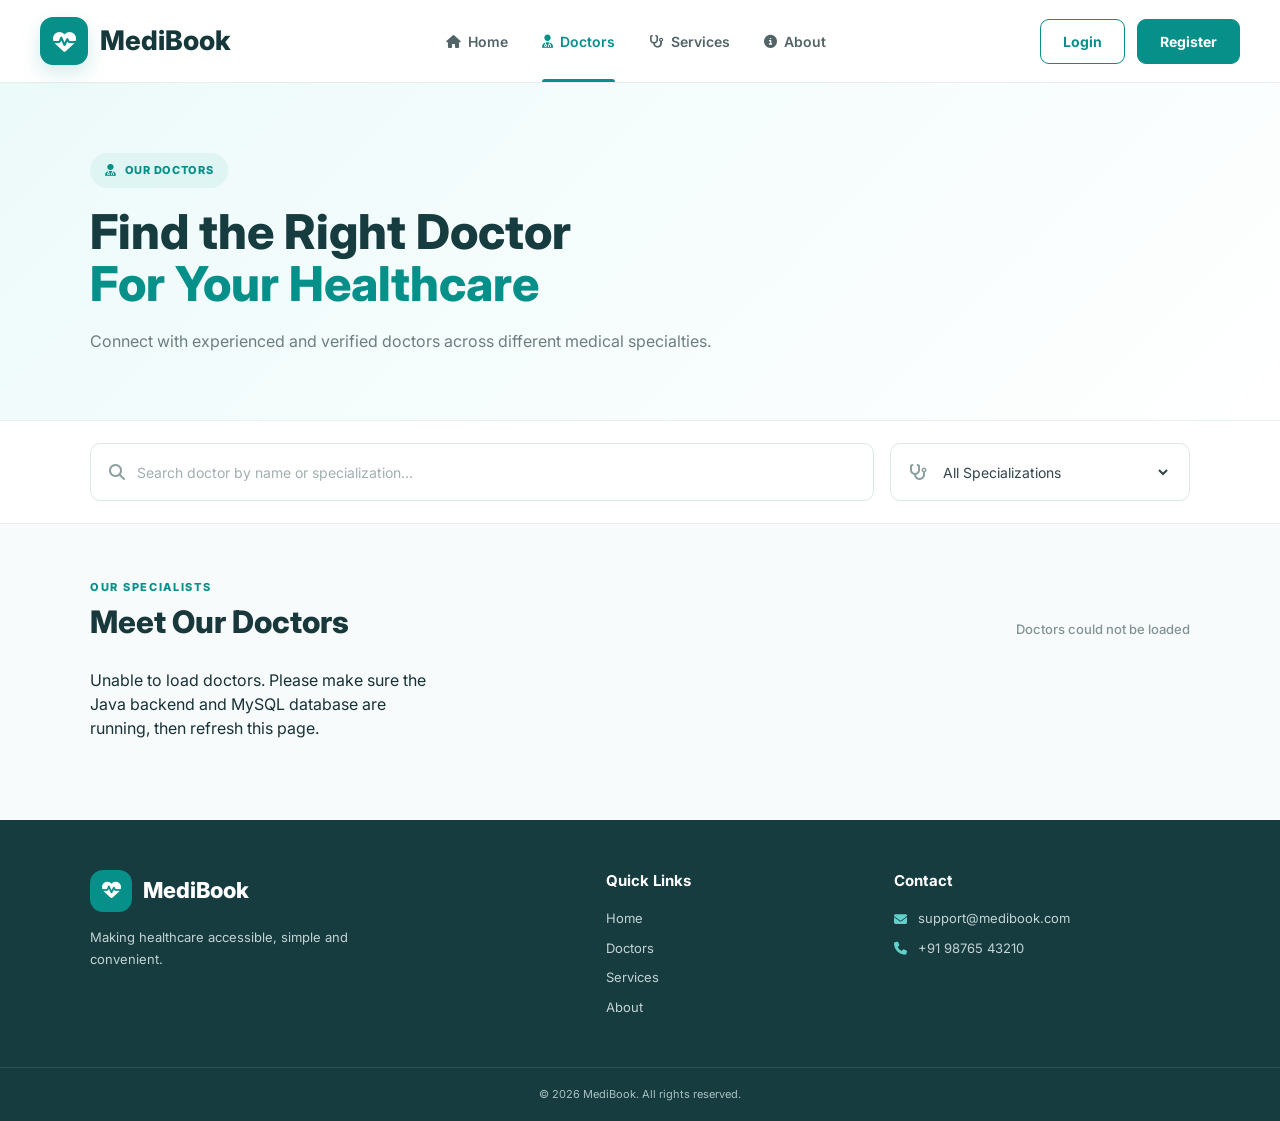
==== pages/doctors.html @ 032f0db3 "Add MediBook project files" ====
<!DOCTYPE html>
<html lang="en">

<head>
    <meta charset="UTF-8">
    <meta name="viewport" content="width=device-width, initial-scale=1.0">

    <title>Our Doctors - MediBook</title>

    <!-- Google Font -->
    <link
        href="https://fonts.googleapis.com/css2?family=Inter:wght@400;500;600;700;800&display=swap"
        rel="stylesheet"
    >

    <!-- Font Awesome -->
    <link
        rel="stylesheet"
        href="https://cdnjs.cloudflare.com/ajax/libs/font-awesome/6.5.2/css/all.min.css"
    >

    <!-- Doctors CSS -->
    <link rel="stylesheet" href="../css/doctors.css">
</head>

<body>

    <!-- NAVBAR -->
    <header class="navbar">
        <div class="nav-container">

            <a href="../index.html" class="logo">
                <div class="logo-icon">
                    <i class="fa-solid fa-heart-pulse"></i>
                </div>
                <span>MediBook</span>
            </a>

            <nav class="nav-links">
                <a href="../index.html">
                    <i class="fa-solid fa-house"></i>
                    Home
                </a>

                <a href="doctors.html" class="active">
                    <i class="fa-solid fa-user-doctor"></i>
                    Doctors
                </a>

                <a href="services.html">
                    <i class="fa-solid fa-stethoscope"></i>
                    Services
                </a>

                <a href="about.html">
                    <i class="fa-solid fa-circle-info"></i>
                    About
                </a>
            </nav>

           
       <div class="nav-buttons" id="navButtons">
       <a href="login.html" class="login-btn" id="loginNavBtn">Login</a>
       <a href="register.html" class="register-btn" id="registerNavBtn">Register</a>
     </div>


        </div>
    </header>


    <!-- HERO SECTION -->
    <section class="doctors-hero">
        <div class="hero-content">

            <span class="hero-tag">
                <i class="fa-solid fa-user-doctor"></i>
                OUR DOCTORS
            </span>

            <h1>
                Find the Right Doctor
                <span>For Your Healthcare</span>
            </h1>

            <p>
                Connect with experienced and verified doctors
                across different medical specialties.
            </p>

        </div>
    </section>


    <!-- SEARCH AND FILTER SECTION -->
    <section class="search-section">
        <div class="search-container">

            <div class="search-box">
                <i class="fa-solid fa-magnifying-glass"></i>

                <input
                    type="text"
                    id="doctorSearch"
                    placeholder="Search doctor by name or specialization..."
                    aria-label="Search doctors"
                >
            </div>

            <div class="filter-box">
                <i class="fa-solid fa-stethoscope"></i>

                <select
                    id="specializationFilter"
                    aria-label="Filter by specialization"
                >
                    <option value="all">All Specializations</option>
                    <option value="cardiologist">Cardiology</option>
                    <option value="dermatologist">Dermatology</option>
                    <option value="neurologist">Neurology</option>
                    <option value="orthopedic">Orthopedics</option>
                    <option value="pediatrician">Pediatrics</option>
                    <option value="dentist">Dentistry</option>
                </select>
            </div>

        </div>
    </section>


    <!-- DOCTORS SECTION -->
    <main class="doctors-section">

        <div class="section-heading">
            <div>
                <span class="section-tag">OUR SPECIALISTS</span>
                <h2>Meet Our Doctors</h2>
            </div>

            <p id="doctorCount" aria-live="polite">
                Loading doctors...
            </p>
        </div>


        <!-- JavaScript inserts the database doctors here -->
        <div class="doctors-grid" id="doctorsGrid">
            <p id="doctorsLoading">Loading doctors...</p>
        </div>


        <!-- NO RESULTS MESSAGE -->
        <div
            id="noResults"
            class="no-results"
            style="display: none;"
        >
            <i class="fa-solid fa-user-doctor"></i>

            <h3>No doctors found</h3>

            <p>
                Try searching for another doctor
                or specialization.
            </p>
        </div>

    </main>


    <!-- FOOTER -->
    <footer class="footer">
        <div class="footer-container">

            <div class="footer-brand">
                <div class="footer-logo">
                    <div class="logo-icon">
                        <i class="fa-solid fa-heart-pulse"></i>
                    </div>

                    <span>MediBook</span>
                </div>

                <p>
                    Making healthcare accessible,
                    simple and convenient.
                </p>
            </div>


            <div class="footer-links">
                <h4>Quick Links</h4>

                <a href="../index.html">Home</a>
                <a href="doctors.html">Doctors</a>
                <a href="services.html">Services</a>
                <a href="about.html">About</a>
            </div>


            <div class="footer-links">
                <h4>Contact</h4>

                <p>
                    <i class="fa-solid fa-envelope"></i>
                    support@medibook.com
                </p>

                <p>
                    <i class="fa-solid fa-phone"></i>
                    +91 98765 43210
                </p>
            </div>

        </div>

        <div class="footer-bottom">
            <p>© 2026 MediBook. All rights reserved.</p>
        </div>
    </footer>


    <!-- EXTERNAL JAVASCRIPT -->
    <script src="../js/doctors.js"></script>

</body>
</html>
---- css/doctors.css ----
/* =========================================================
   MEDIBOOK - DOCTORS PAGE
   ========================================================= */


/* =========================
   RESET
========================= */

* {
    margin: 0;
    padding: 0;
    box-sizing: border-box;
}


html {
    scroll-behavior: smooth;
}


body {
    font-family: "Inter", sans-serif;
    background: #f7fbfb;
    color: #183237;
    line-height: 1.5;
}


/* =========================
   NAVBAR
========================= */

.navbar {
    width: 100%;
    background: #ffffff;
    border-bottom: 1px solid #e8eeee;
    position: sticky;
    top: 0;
    z-index: 1000;
}


.nav-container {
    width: min(1200px, calc(100% - 50px));
    height: 82px;
    margin: auto;

    display: flex;
    align-items: center;
    justify-content: space-between;
}


/* LOGO */

.logo {
    display: flex;
    align-items: center;
    gap: 12px;

    text-decoration: none;
    color: #17383b;

    font-size: 27px;
    font-weight: 800;
}


.logo-icon {
    width: 48px;
    height: 48px;

    display: flex;
    align-items: center;
    justify-content: center;

    background: #078f89;
    color: white;

    border-radius: 13px;

    font-size: 23px;

    box-shadow:
        0 8px 20px rgba(0, 143, 138, 0.18);
}


/* NAVIGATION */

.nav-links {
    display: flex;
    align-items: center;
    gap: 34px;
}


.nav-links a {
    position: relative;

    display: flex;
    align-items: center;
    gap: 7px;

    text-decoration: none;

    color: #536468;

    font-size: 14px;
    font-weight: 600;

    padding: 30px 0;
}


.nav-links a i {
    font-size: 13px;
}


.nav-links a:hover {
    color: #078f89;
}


.nav-links a.active {
    color: #078f89;
}


.nav-links a.active::after {
    content: "";

    position: absolute;

    left: 0;
    right: 0;
    bottom: 0;

    height: 3px;

    background: #078f89;

    border-radius: 3px 3px 0 0;
}


/* NAV BUTTONS */

.nav-buttons {
    display: flex;
    align-items: center;
    gap: 12px;
}


.login-btn,
.register-btn {
    text-decoration: none;

    padding: 11px 22px;

    border-radius: 9px;

    font-size: 14px;
    font-weight: 700;
}


.login-btn {
    color: #078f89;

    border: 1px solid #078f89;

    background: white;
}


.login-btn:hover {
    background: #eefafa;
}


.register-btn {
    color: white;

    background: #078f89;

    border: 1px solid #078f89;
}


.register-btn:hover {
    background: #067d78;
}


/* =========================
   HERO
========================= */

.doctors-hero {
    background:
        linear-gradient(
            135deg,
            #edfafa 0%,
            #ffffff 100%
        );

    padding: 70px 25px 65px;

    border-bottom: 1px solid #e9f0f0;
}


.hero-content {
    width: min(1100px, 100%);
    margin: auto;
}


.hero-tag {
    display: inline-flex;
    align-items: center;
    gap: 8px;

    padding: 9px 15px;

    background: #dff5f3;

    color: #078f89;

    border-radius: 30px;

    font-size: 11px;
    font-weight: 800;

    letter-spacing: 0.7px;

    margin-bottom: 18px;
}


.hero-tag i {
    font-size: 12px;
}


.doctors-hero h1 {
    max-width: 700px;

    font-size: 48px;
    line-height: 1.1;

    color: #173c3f;

    font-weight: 800;

    margin-bottom: 17px;
}


.doctors-hero h1 span {
    display: block;

    color: #078f89;
}


.doctors-hero p {
    max-width: 650px;

    color: #6c7e82;

    font-size: 16px;

    line-height: 1.7;
}


/* =========================
   SEARCH SECTION
========================= */

.search-section {
    background: white;

    border-bottom: 1px solid #e8eeee;

    padding: 22px 25px;
}


.search-container {
    width: min(1100px, 100%);
    margin: auto;

    display: grid;

    grid-template-columns: minmax(0, 1fr) 300px;

    gap: 16px;
}


/* SEARCH BOX */

.search-box,
.filter-box {
    height: 58px;

    border: 1px solid #dce7e7;

    border-radius: 10px;

    background: white;

    display: flex;
    align-items: center;

    padding: 0 18px;

    transition: 0.2s;
}


.search-box:focus-within,
.filter-box:focus-within {
    border-color: #078f89;

    box-shadow:
        0 0 0 3px rgba(7, 143, 137, 0.08);
}


.search-box i,
.filter-box i {
    color: #8ca0a3;

    font-size: 16px;

    margin-right: 12px;
}


.search-box input,
.filter-box select {
    width: 100%;
    height: 100%;

    border: none;
    outline: none;

    background: transparent;

    font-family: inherit;

    font-size: 14px;

    color: #31464a;
}


.search-box input::placeholder {
    color: #a1afb2;
}


.filter-box select {
    cursor: pointer;
}


/* =========================
   DOCTORS SECTION
========================= */

.doctors-section {
    width: min(1100px, calc(100% - 50px));

    margin: auto;

    padding: 55px 0 80px;
}


/* SECTION HEADING */

.section-heading {
    display: flex;

    align-items: flex-end;

    justify-content: space-between;

    margin-bottom: 28px;
}


.section-tag {
    display: block;

    color: #078f89;

    font-size: 11px;

    font-weight: 800;

    letter-spacing: 1.7px;

    margin-bottom: 7px;
}


.section-heading h2 {
    color: #18383c;

    font-size: 31px;

    line-height: 1.2;

    font-weight: 800;
}


#doctorCount {
    color: #829396;

    font-size: 13px;

    font-weight: 500;
}


/* =========================
   DOCTORS GRID
========================= */

.doctors-grid {
    display: grid;

    grid-template-columns:
        repeat(3, minmax(0, 1fr));

    gap: 22px;

    align-items: stretch;
}


/* =========================
   DOCTOR CARD
========================= */

.doctor-card {
    width: 100%;

    min-width: 0;

    background: white;

    border: 1px solid #e3eded;

    border-radius: 16px;

    overflow: hidden;

    display: flex;

    flex-direction: column;

    box-shadow:
        0 5px 20px rgba(20, 70, 70, 0.04);

    transition:
        transform 0.25s ease,
        box-shadow 0.25s ease,
        border-color 0.25s ease;
}


.doctor-card:hover {
    transform: translateY(-5px);

    border-color: #cde4e2;

    box-shadow:
        0 15px 35px rgba(20, 70, 70, 0.10);
}


/* =========================
   DOCTOR IMAGE
========================= */

.doctor-image {
    height: 190px;

    flex-shrink: 0;

    position: relative;

    display: flex;

    align-items: center;

    justify-content: center;

    background:
        linear-gradient(
            135deg,
            #e5f7f6,
            #f4fbfb
        );
}


/* AVATAR */

.doctor-avatar {
    width: 105px;
    height: 105px;

    border-radius: 50%;

    display: flex;

    align-items: center;
    justify-content: center;

    background: white;

    border: 6px solid rgba(7, 143, 137, 0.12);

    color: #07918b;

    font-size: 43px;

    box-shadow:
        0 8px 20px rgba(7, 143, 137, 0.06);
}


/* AVAILABILITY */

.availability {
    position: absolute;

    top: 14px;
    right: 14px;

    display: inline-flex;

    align-items: center;

    gap: 6px;

    padding: 7px 11px;

    background: white;

    border-radius: 30px;

    font-size: 10px;

    font-weight: 700;

    box-shadow:
        0 4px 12px rgba(0, 0, 0, 0.06);
}


.availability span {
    width: 7px;
    height: 7px;

    border-radius: 50%;
}


.availability.available {
    color: #07855e;
}


.availability.available span {
    background: #18b36b;
}


/* =========================
   DOCTOR INFORMATION
========================= */

.doctor-info {
    padding: 20px;

    display: flex;

    flex-direction: column;

    flex: 1;
}


/* RATING */

.rating {
    display: flex;

    align-items: center;

    gap: 6px;

    margin-bottom: 9px;
}


.rating i {
    color: #f3b72f;

    font-size: 12px;
}


.rating span {
    color: #263d42;

    font-size: 13px;

    font-weight: 800;
}


.rating small {
    color: #8a9a9d;

    font-size: 11px;
}


/* NAME */

.doctor-info h3 {
    color: #19383c;

    font-size: 19px;

    line-height: 1.3;

    margin-bottom: 11px;

    font-weight: 800;
}


/* SPECIALIZATION + EXPERIENCE */

.specialization,
.experience {
    display: flex;

    align-items: center;

    gap: 9px;

    color: #708286;

    font-size: 12px;

    margin-bottom: 8px;
}


.specialization i,
.experience i {
    width: 16px;

    color: #078f89;

    text-align: center;
}


/* =========================
   CARD FOOTER
========================= */

.doctor-footer {
    display: grid;

    grid-template-columns: 1fr 1fr;

    gap: 10px;

    margin-top: auto;

    padding-top: 17px;
}


/* PROFILE BUTTON */

.profile-btn,
.book-btn {
    min-height: 43px;

    border-radius: 8px;

    font-family: inherit;

    font-size: 12px;

    font-weight: 700;

    cursor: pointer;

    transition: 0.2s;
}


.profile-btn {
    background: white;

    color: #456065;

    border: 1px solid #d9e5e5;
}


.profile-btn:hover {
    background: #f2fafa;

    border-color: #078f89;

    color: #078f89;
}


/* BOOK BUTTON */

.book-btn {
    border: 1px solid #078f89;

    background: #078f89;

    color: white;

    display: flex;

    align-items: center;

    justify-content: center;

    gap: 7px;
}


.book-btn:hover {
    background: #067d78;

    border-color: #067d78;
}


.book-btn i {
    font-size: 10px;
}


/* =========================
   NO RESULTS
========================= */

.no-results {
    display: none;

    text-align: center;

    padding: 70px 20px;

    background: white;

    border: 1px solid #e2eded;

    border-radius: 15px;

    margin-top: 25px;
}


.no-results > i {
    font-size: 40px;

    color: #078f89;

    margin-bottom: 15px;
}


.no-results h3 {
    color: #19383c;

    font-size: 20px;

    margin-bottom: 7px;
}


.no-results p {
    color: #829396;

    font-size: 13px;
}


/* =========================
   FOOTER
========================= */

.footer {
    background: #173c3f;

    color: white;
}


.footer-container {
    width: min(1100px, calc(100% - 50px));

    margin: auto;

    padding: 50px 0;

    display: grid;

    grid-template-columns:
        2fr 1fr 1.3fr;

    gap: 60px;
}


/* FOOTER LOGO */

.footer-logo {
    display: flex;

    align-items: center;

    gap: 11px;

    font-size: 22px;

    font-weight: 800;

    margin-bottom: 14px;
}


.footer-logo .logo-icon {
    width: 42px;
    height: 42px;

    font-size: 19px;

    box-shadow: none;
}


.footer-brand p {
    max-width: 300px;

    color: #c2d3d4;

    font-size: 13px;

    line-height: 1.7;
}


/* FOOTER LINKS */

.footer-links {
    display: flex;

    flex-direction: column;

    gap: 10px;
}


.footer-links h4 {
    font-size: 15px;

    margin-bottom: 7px;
}


.footer-links a,
.footer-links p {
    color: #c2d3d4;

    text-decoration: none;

    font-size: 13px;
}


.footer-links a:hover {
    color: white;
}


.footer-links p {
    display: flex;

    align-items: center;

    gap: 9px;
}


.footer-links p i {
    color: #62d1ca;

    width: 15px;
}


/* FOOTER BOTTOM */

.footer-bottom {
    border-top: 1px solid rgba(255,255,255,0.1);

    text-align: center;

    padding: 18px 20px;
}


.footer-bottom p {
    color: #a9c0c2;

    font-size: 11px;
}


/* =========================================================
   RESPONSIVE DESIGN
========================================================= */


/* TABLET */

@media (max-width: 950px) {

    .nav-container {
        width: min(100% - 35px, 850px);
    }


    .nav-links {
        gap: 18px;
    }


    .nav-links a {
        font-size: 12px;
    }


    .nav-buttons a {
        padding: 9px 15px;
    }


    .doctors-grid {
        grid-template-columns:
            repeat(2, minmax(0, 1fr));
    }


    .search-container {
        grid-template-columns: 1fr 250px;
    }

}


/* MOBILE */

@media (max-width: 700px) {

    .nav-container {
        height: 70px;
    }


    .logo {
        font-size: 22px;
    }


    .logo-icon {
        width: 42px;
        height: 42px;

        font-size: 19px;
    }


    .nav-links {
        display: none;
    }


    .nav-buttons {
        gap: 7px;
    }


    .login-btn,
    .register-btn {
        padding: 8px 13px;

        font-size: 12px;
    }


    .doctors-hero {
        padding: 50px 20px;
    }


    .doctors-hero h1 {
        font-size: 35px;
    }


    .doctors-hero p {
        font-size: 14px;
    }


    .search-section {
        padding: 18px 20px;
    }


    .search-container {
        grid-template-columns: 1fr;

        gap: 12px;
    }


    .doctors-section {
        width: calc(100% - 40px);

        padding: 40px 0 60px;
    }


    .section-heading {
        align-items: flex-start;

        flex-direction: column;

        gap: 8px;
    }


    .section-heading h2 {
        font-size: 27px;
    }


    .doctors-grid {
        grid-template-columns: 1fr;

        gap: 18px;
    }


    .doctor-image {
        height: 175px;
    }


    .footer-container {
        grid-template-columns: 1fr;

        gap: 30px;

        width: calc(100% - 40px);
    }

}


/* SMALL MOBILE */

@media (max-width: 450px) {

    .nav-buttons .login-btn {
        display: none;
    }


    .doctors-hero h1 {
        font-size: 30px;
    }


    .hero-tag {
        font-size: 9px;
    }


    .doctor-footer {
        grid-template-columns: 1fr;
    }

}
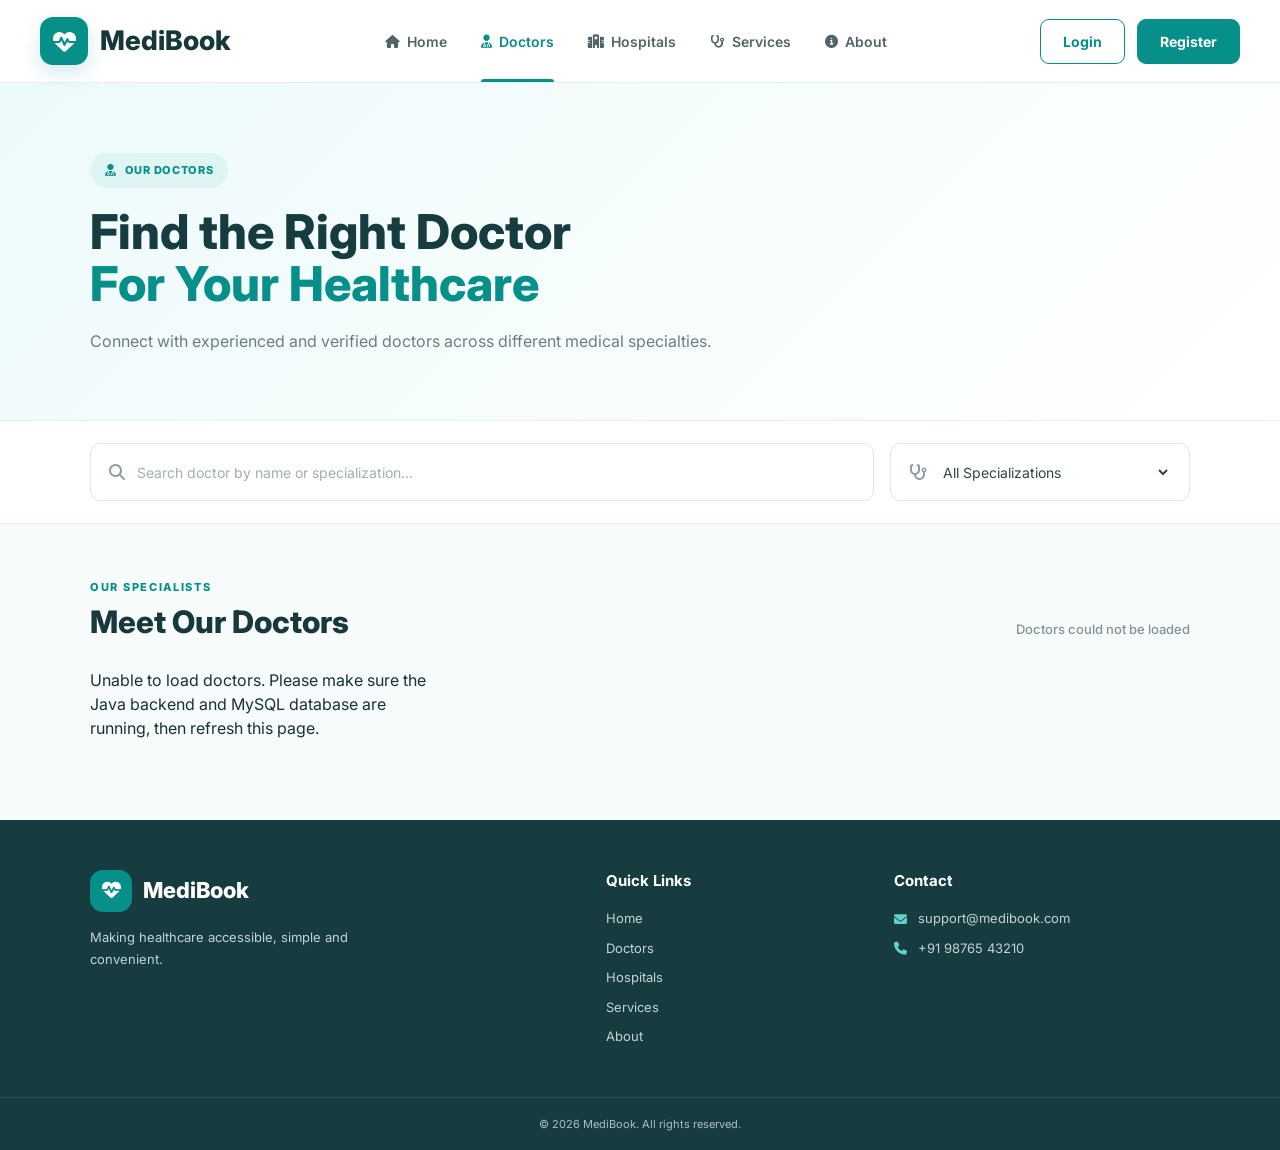
==== commit 001c8ddc: "Update MediBook Admin Doctor and Hospital Modules" ====
--- a/pages/doctors.html
+++ b/pages/doctors.html
@@ -6,21 +6,18 @@
     <meta charset="UTF-8">
     <meta name="viewport" content="width=device-width, initial-scale=1.0">
 
-    <title>Our Doctors - MediBook</title>
-
-    <!-- Google Font -->
+    <title>MediBook - Doctors</title>
+
+    <link rel="stylesheet"
+        href="https://cdnjs.cloudflare.com/ajax/libs/font-awesome/6.5.2/css/all.min.css">
+
+    <link rel="preconnect" href="https://fonts.googleapis.com">
+    <link rel="preconnect" href="https://fonts.gstatic.com" crossorigin>
+
     <link
         href="https://fonts.googleapis.com/css2?family=Inter:wght@400;500;600;700;800&display=swap"
-        rel="stylesheet"
-    >
-
-    <!-- Font Awesome -->
-    <link
-        rel="stylesheet"
-        href="https://cdnjs.cloudflare.com/ajax/libs/font-awesome/6.5.2/css/all.min.css"
-    >
-
-    <!-- Doctors CSS -->
+        rel="stylesheet">
+
     <link rel="stylesheet" href="../css/doctors.css">
 </head>
 
@@ -38,6 +35,7 @@
             </a>
 
             <nav class="nav-links">
+
                 <a href="../index.html">
                     <i class="fa-solid fa-house"></i>
                     Home
@@ -48,6 +46,12 @@
                     Doctors
                 </a>
 
+                <!-- HOSPITALS LINK ADDED -->
+                <a href="hospitals.html">
+                    <i class="fa-solid fa-hospital"></i>
+                    Hospitals
+                </a>
+
                 <a href="services.html">
                     <i class="fa-solid fa-stethoscope"></i>
                     Services
@@ -57,14 +61,13 @@
                     <i class="fa-solid fa-circle-info"></i>
                     About
                 </a>
+
             </nav>
 
-           
-       <div class="nav-buttons" id="navButtons">
-       <a href="login.html" class="login-btn" id="loginNavBtn">Login</a>
-       <a href="register.html" class="register-btn" id="registerNavBtn">Register</a>
-     </div>
-
+            <div class="nav-buttons" id="navButtons">
+                <a href="login.html" class="login-btn" id="loginNavBtn">Login</a>
+                <a href="register.html" class="register-btn" id="registerNavBtn">Register</a>
+            </div>
 
         </div>
     </header>
@@ -143,12 +146,10 @@
             </p>
         </div>
 
-
         <!-- JavaScript inserts the database doctors here -->
         <div class="doctors-grid" id="doctorsGrid">
             <p id="doctorsLoading">Loading doctors...</p>
         </div>
-
 
         <!-- NO RESULTS MESSAGE -->
         <div
@@ -194,6 +195,10 @@
 
                 <a href="../index.html">Home</a>
                 <a href="doctors.html">Doctors</a>
+
+                <!-- HOSPITALS LINK ADDED -->
+                <a href="hospitals.html">Hospitals</a>
+
                 <a href="services.html">Services</a>
                 <a href="about.html">About</a>
             </div>
